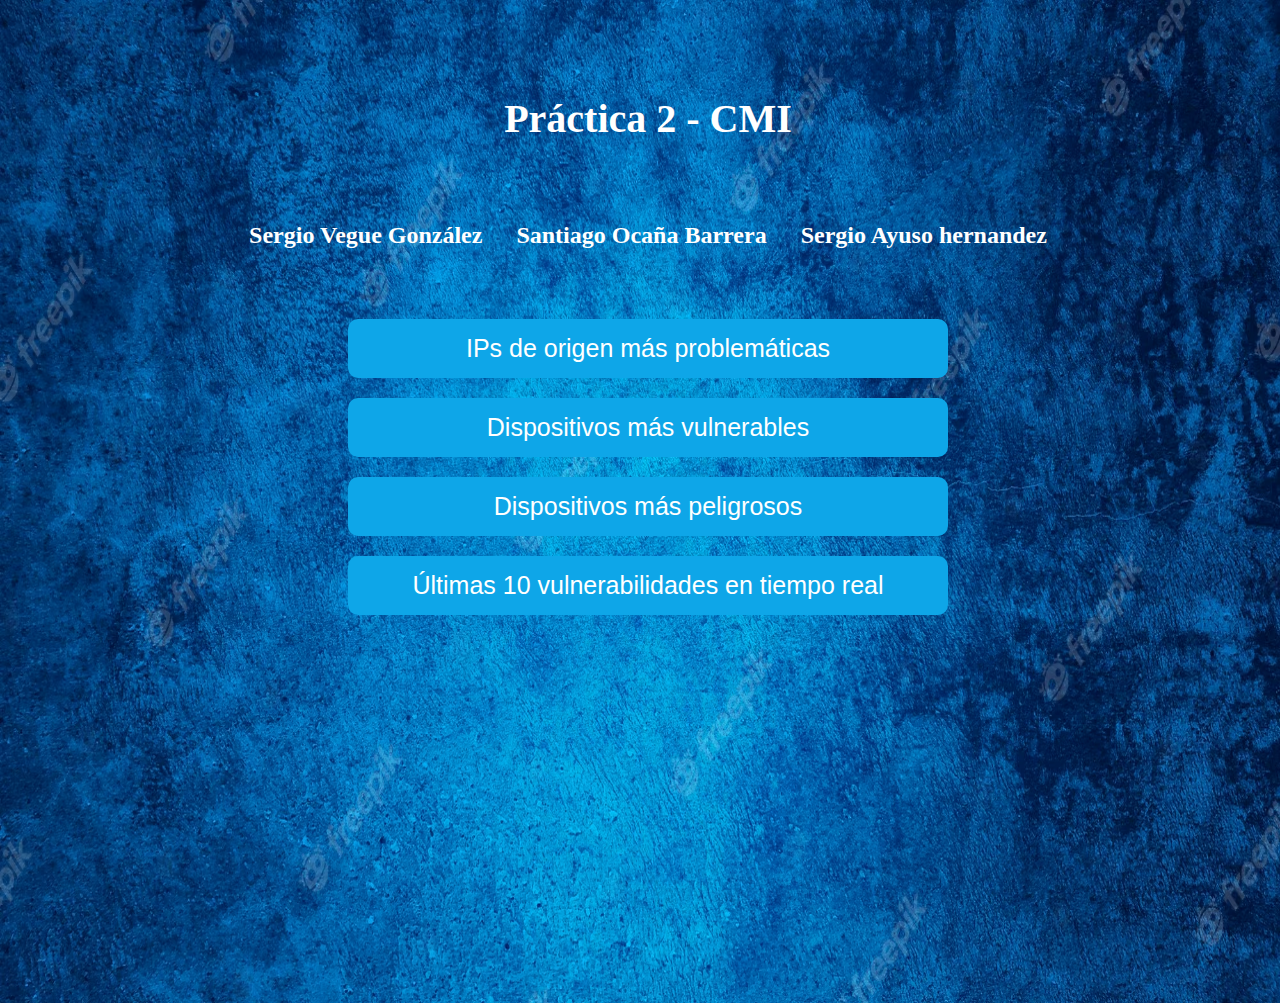
==== templates/index.html @ 4cd7a23b "jh" ====
<html>
<head>
    <link rel="stylesheet" href="../static/index.css"/>
</head>

<body>
    <h1>Pr&aacute;ctica 2 - CMI</h1>
    <div id="nombres">
        <h2>Sergio Vegue Gonz&aacute;lez</h2>
        <h2>Santiago Oca&ntilde;a Barrera</h2>
        <h2>Sergio Ayuso hernandez</h2>
    </div>
    <div id="btns">
        <button onclick="location.href='./ipProblematica.html'">IPs de origen m&aacute;s problem&aacute;ticas</button>
        <button onclick="location.href='./dispositivosVulnerables.html'">Dispositivos m&aacute;s vulnerables</button>
        <button onclick="location.href='./dispositivosPeligrosos.html'">Dispositivos m&aacute;s peligrosos</button>
        <button onclick="location.href='./10vulnerabilidades.html'">&Uacute;ltimas 10 vulnerabilidades en tiempo real</button>
    </div>
</body>

</html>
---- static/index.css ----
body {
    height: 100vh;
    width: 100vw;
    overflow: hidden;
    font-family: verdana;
    background-image: url("./background.avif");
    background-repeat: no-repeat;
    background-size: 100% 100%;
}

h1 {
    width: 100%;
    text-align:center;
    margin-top: 95px;
    margin-bottom: 60px;
    color: white;
    font-size: 40px;
}

#nombres {
    display: flex;
    align-items: center;
    justify-content: center;
}
    #nombres h2 {
        color: white;
        margin-left: 17px;
        margin-right: 17px;
    }

#btns {
    display: flex;
    flex-direction: column;
    align-items: center;
    margin-top: 30px;
}
    #btns button {
        padding: 15px;
        border: none;
        color: white;
        background-color: #0EA6E8;
        border-radius: 10px;
        font-size: 25px;
        margin-top: 20px;
        cursor: pointer;
        width: 600px;
    }
        #btns button:hover {
            padding: 17px;
            border: 1px solid white;
            margin-top: 18px;
        }
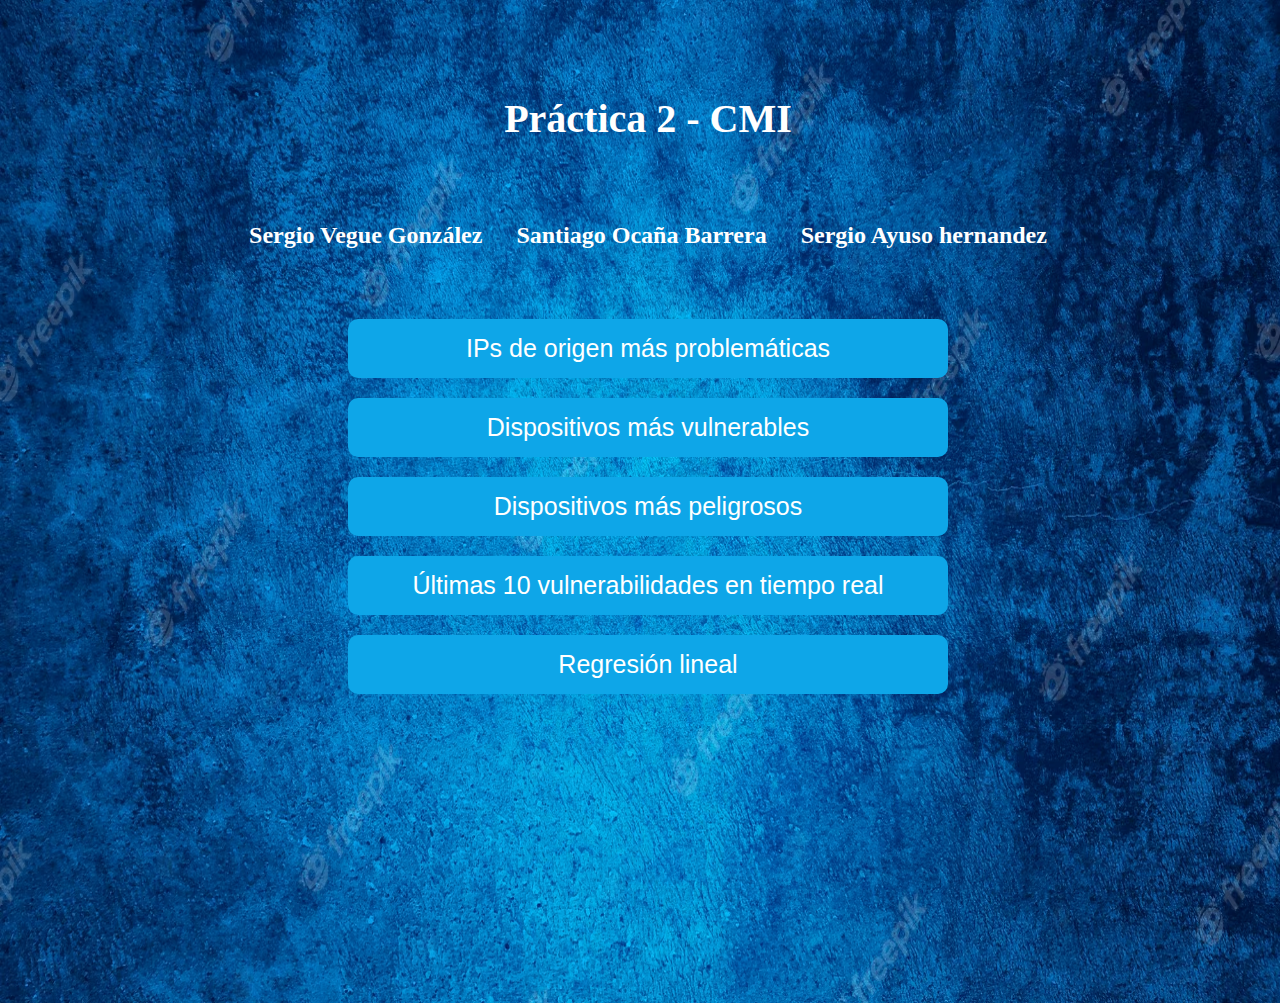
==== commit 23f3eb7c: "jh" ====
--- a/templates/index.html
+++ b/templates/index.html
@@ -15,6 +15,7 @@
         <button onclick="location.href='./dispositivosVulnerables.html'">Dispositivos m&aacute;s vulnerables</button>
         <button onclick="location.href='./dispositivosPeligrosos.html'">Dispositivos m&aacute;s peligrosos</button>
         <button onclick="location.href='./10vulnerabilidades.html'">&Uacute;ltimas 10 vulnerabilidades en tiempo real</button>
+        <button onclick="location.href='./regresionLineal.html'">Regresi&oacute;n lineal</button>
     </div>
 </body>
 
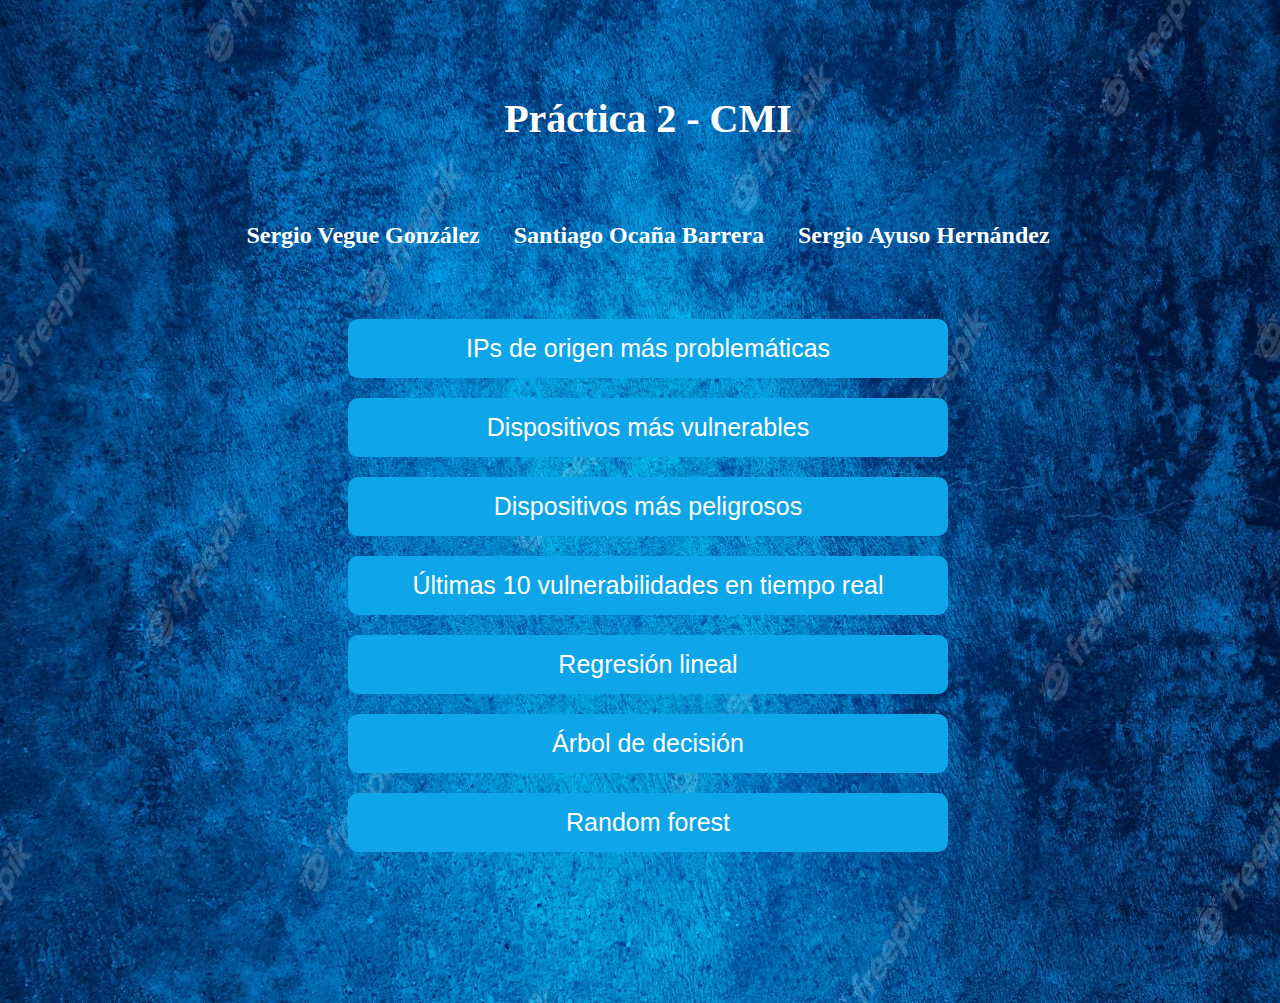
==== commit 36d3d45f: "Modelos IA" ====
--- a/templates/index.html
+++ b/templates/index.html
@@ -8,7 +8,7 @@
     <div id="nombres">
         <h2>Sergio Vegue Gonz&aacute;lez</h2>
         <h2>Santiago Oca&ntilde;a Barrera</h2>
-        <h2>Sergio Ayuso hernandez</h2>
+        <h2>Sergio Ayuso Hernández</h2>
     </div>
     <div id="btns">
         <button onclick="location.href='./ipProblematica.html'">IPs de origen m&aacute;s problem&aacute;ticas</button>
@@ -16,6 +16,8 @@
         <button onclick="location.href='./dispositivosPeligrosos.html'">Dispositivos m&aacute;s peligrosos</button>
         <button onclick="location.href='./10vulnerabilidades.html'">&Uacute;ltimas 10 vulnerabilidades en tiempo real</button>
         <button onclick="location.href='./regresionLineal.html'">Regresi&oacute;n lineal</button>
+        <button onclick="location.href='./ArbolDecision.html'">Árbol de decisión</button>
+        <button onclick="location.href='./RandomForest.html'">Random forest</button>
     </div>
 </body>
 
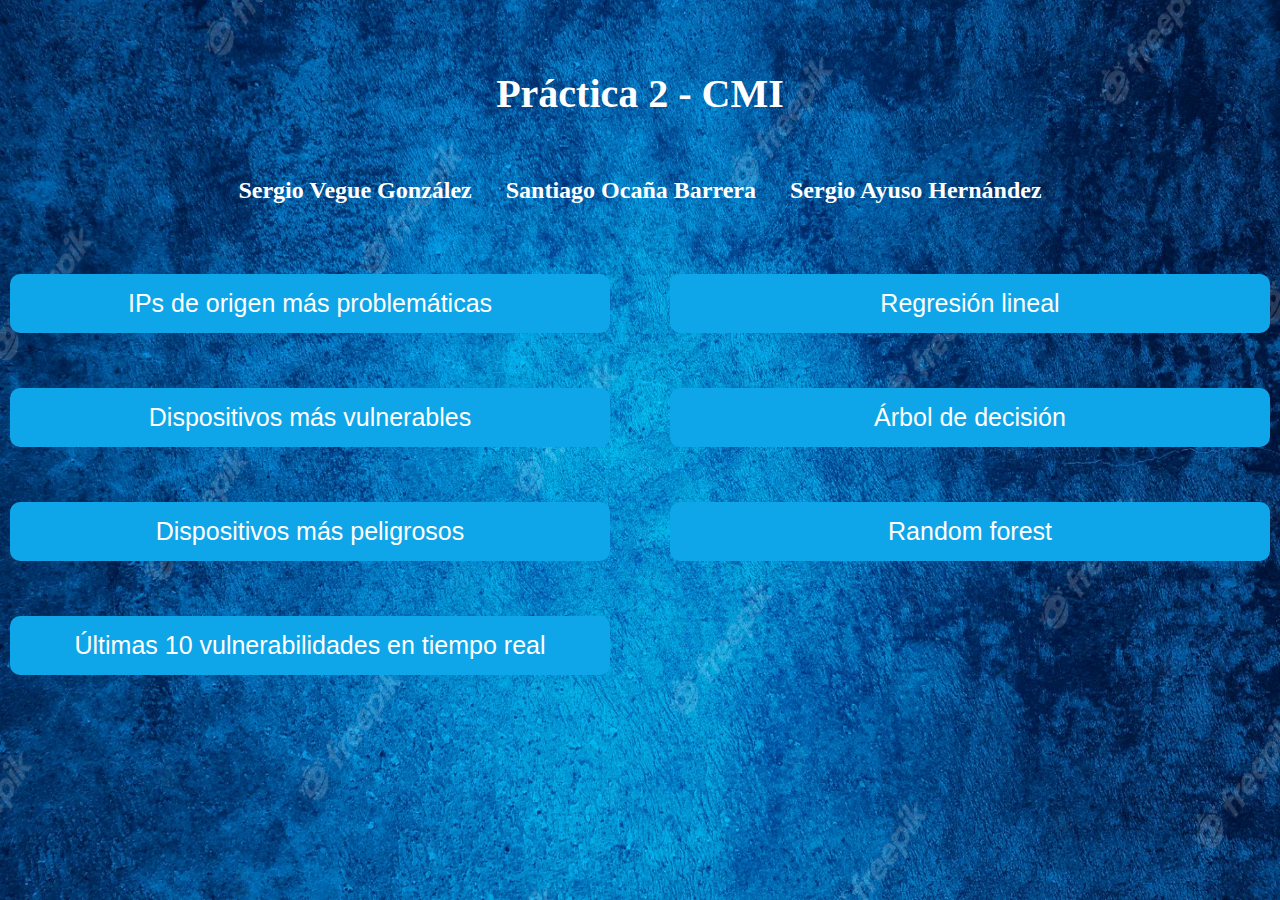
==== commit 5aa77904: "Random forest" ====
--- a/templates/index.html
+++ b/templates/index.html
@@ -1,5 +1,6 @@
 <html>
 <head>
+    <link rel="stylesheet" href="../static/general.css"/>
     <link rel="stylesheet" href="../static/index.css"/>
 </head>
 
@@ -11,13 +12,17 @@
         <h2>Sergio Ayuso Hernández</h2>
     </div>
     <div id="btns">
-        <button onclick="location.href='./ipProblematica.html'">IPs de origen m&aacute;s problem&aacute;ticas</button>
-        <button onclick="location.href='./dispositivosVulnerables.html'">Dispositivos m&aacute;s vulnerables</button>
-        <button onclick="location.href='./dispositivosPeligrosos.html'">Dispositivos m&aacute;s peligrosos</button>
-        <button onclick="location.href='./10vulnerabilidades.html'">&Uacute;ltimas 10 vulnerabilidades en tiempo real</button>
-        <button onclick="location.href='./regresionLineal.html'">Regresi&oacute;n lineal</button>
-        <button onclick="location.href='./ArbolDecision.html'">Árbol de decisión</button>
-        <button onclick="location.href='./RandomForest.html'">Random forest</button>
+        <div id="btns1">
+            <button onclick="location.href='./ipProblematica.html'">IPs de origen m&aacute;s problem&aacute;ticas</button>
+            <button onclick="location.href='./dispositivosVulnerables.html'">Dispositivos m&aacute;s vulnerables</button>
+            <button onclick="location.href='./dispositivosPeligrosos.html'">Dispositivos m&aacute;s peligrosos</button>
+            <button onclick="location.href='./10vulnerabilidades.html'">&Uacute;ltimas 10 vulnerabilidades en tiempo real</button>
+        </div>
+        <div id="btns2">
+            <button onclick="location.href='./regresionLineal.html'">Regresi&oacute;n lineal</button>
+            <button onclick="location.href='./ArbolDecision.html'">Árbol de decisión</button>
+            <button onclick="location.href='./RandomForest.html'">Random forest</button>
+        </div>
     </div>
 </body>
 
--- a/static/general.css
+++ b/static/general.css
@@ -0,0 +1,47 @@
+body {
+    height: 100vh;
+    width: 100vw;
+    margin: 0;
+    padding: 0;
+    position: absolute;
+    overflow-x: hidden;
+    overflow-y: auto;
+    font-family: verdana;
+    background-image: url("./background.avif");
+    background-size: 100% 100%;
+}
+
+h1 {
+    width: 100%;
+    text-align:center;
+    margin-bottom: 40px;
+    color: white;
+    font-size: 40px;
+}
+
+#btns {
+    display: flex;
+    align-items: center;
+    justify-content: center;
+}
+    #btns button {
+        padding: 15px;
+        border: none;
+        color: white;
+        background-color: #0EA6E8;
+        border-radius: 10px;
+        font-size: 17px;
+        margin-top: 30px;
+        margin-left: 10px;
+        margin-right: 10px;
+        cursor: pointer;
+        margin-bottom: 35px;
+    }
+        #btns button:hover {
+            padding: 17px;
+            border: 1px solid white;
+            margin-left: 9px;
+            margin-right: 9px;
+            margin-top: 29px;
+            margin-bottom: 31px;
+        }--- a/static/index.css
+++ b/static/index.css
@@ -1,20 +1,5 @@
-body {
-    height: 100vh;
-    width: 100vw;
-    overflow: hidden;
-    font-family: verdana;
-    background-image: url("./background.avif");
-    background-repeat: no-repeat;
-    background-size: 100% 100%;
-}
-
 h1 {
-    width: 100%;
-    text-align:center;
-    margin-top: 95px;
-    margin-bottom: 60px;
-    color: white;
-    font-size: 40px;
+    margin-top: 70px;
 }
 
 #nombres {
@@ -30,10 +15,16 @@
 
 #btns {
     display: flex;
-    flex-direction: column;
-    align-items: center;
+    align-items: flex-start;
     margin-top: 30px;
 }
+    #btns1, #btns2 {
+        display: flex;
+        flex-direction: column;
+        align-items: center;
+        margin-left: 20px;
+        margin-right: 20px;
+    }
     #btns button {
         padding: 15px;
         border: none;
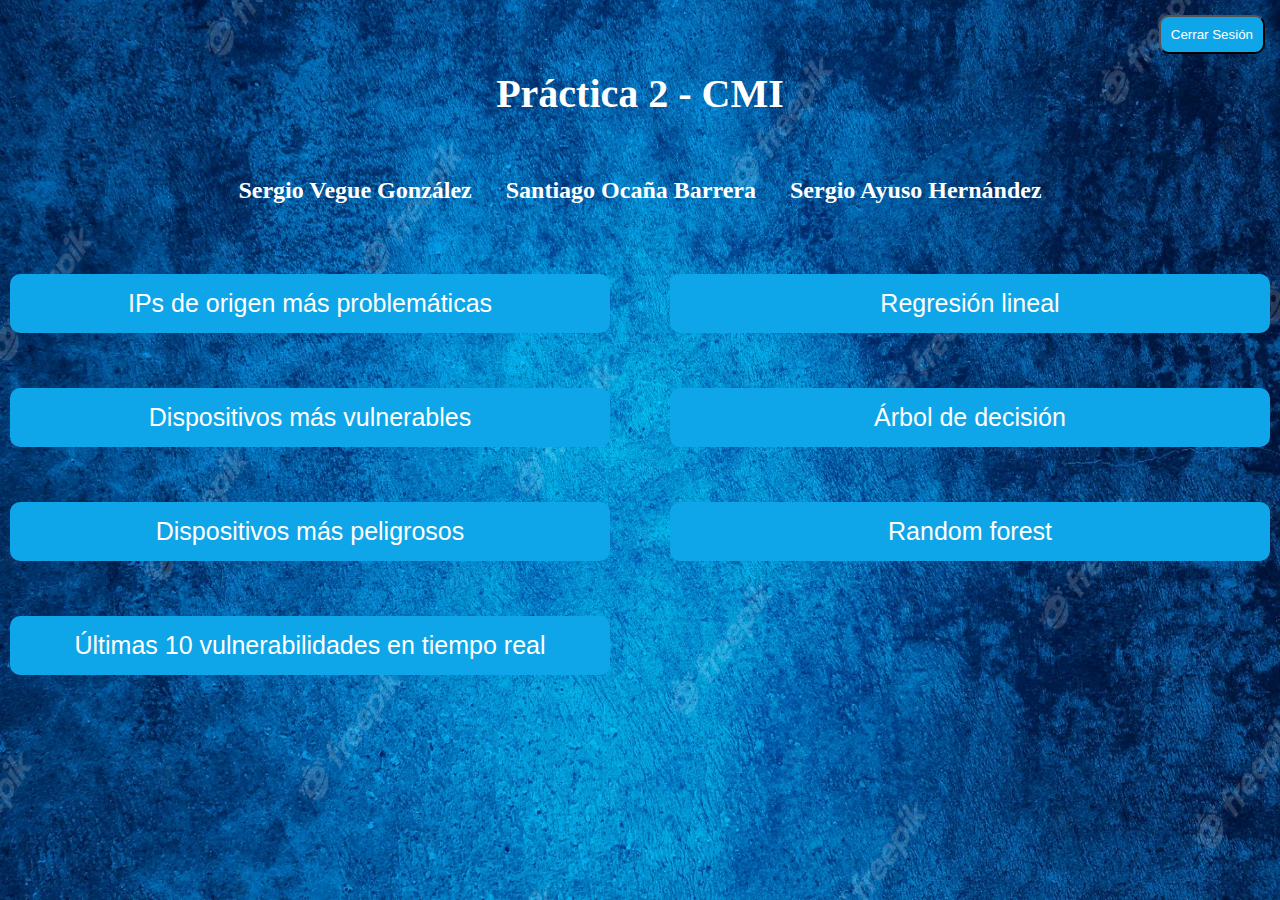
==== commit 9c37d91a: "jh" ====
--- a/templates/index.html
+++ b/templates/index.html
@@ -5,6 +5,7 @@
 </head>
 
 <body>
+    <button id="logout" onclick="location.href='./logout.html'">Cerrar Sesi&oacute;n</button>
     <h1>Pr&aacute;ctica 2 - CMI</h1>
     <div id="nombres">
         <h2>Sergio Vegue Gonz&aacute;lez</h2>
--- a/static/index.css
+++ b/static/index.css
@@ -1,3 +1,14 @@
+#logout {
+    position: absolute;
+    right: 15px;
+    top: 15px;
+    padding: 10px;
+    color: white;
+    background-color: #0EA6E8;
+    border-radius: 10px;
+    cursor: pointer;
+}
+
 h1 {
     margin-top: 70px;
 }
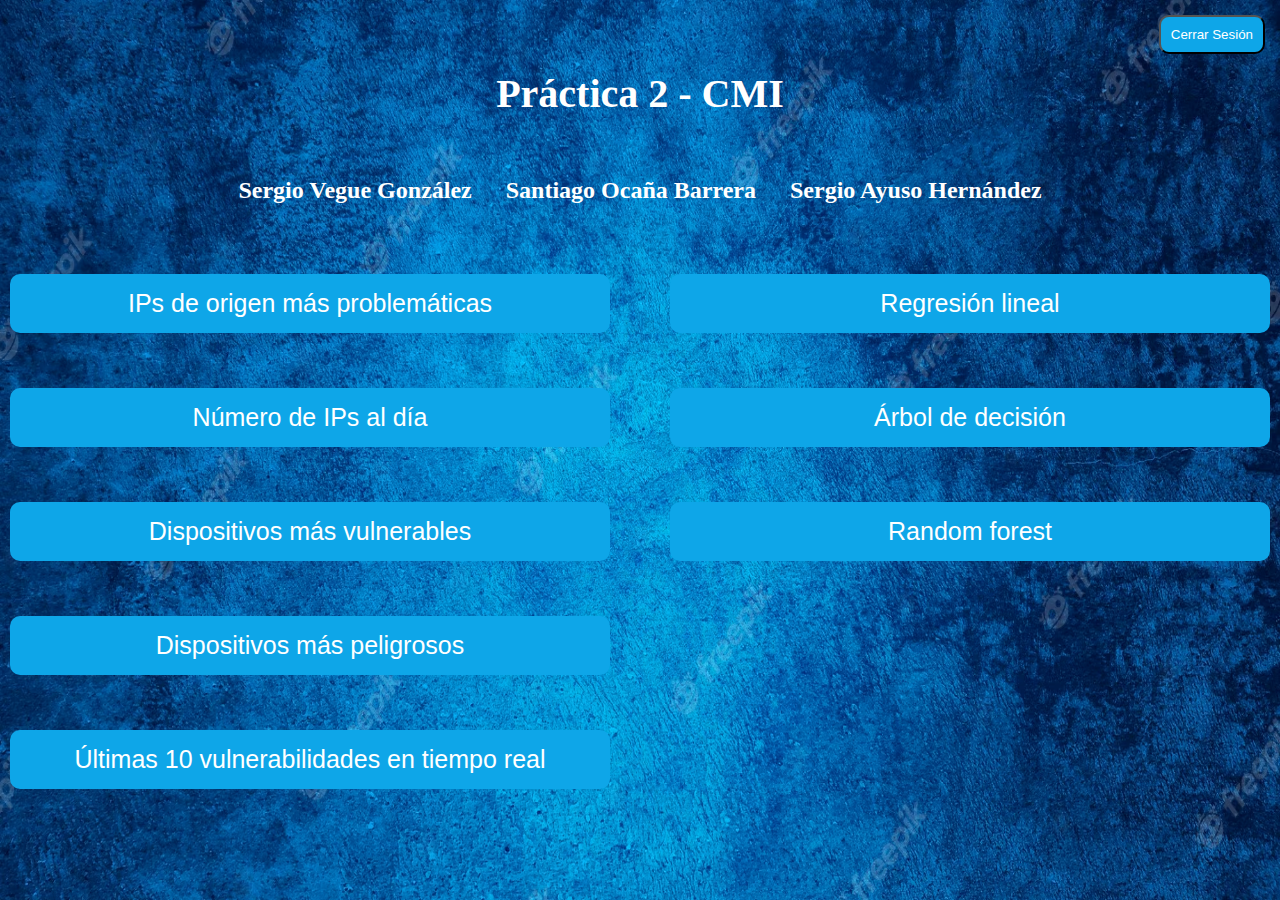
==== commit 3fa70db2: "Analisis de Ips conectadas a diario" ====
--- a/templates/index.html
+++ b/templates/index.html
@@ -15,6 +15,7 @@
     <div id="btns">
         <div id="btns1">
             <button onclick="location.href='./ipProblematica.html'">IPs de origen m&aacute;s problem&aacute;ticas</button>
+			<button onclick="location.href='./ipDiarias.html'">N&uacute;mero de IPs al d&iacute;a</button>
             <button onclick="location.href='./dispositivosVulnerables.html'">Dispositivos m&aacute;s vulnerables</button>
             <button onclick="location.href='./dispositivosPeligrosos.html'">Dispositivos m&aacute;s peligrosos</button>
             <button onclick="location.href='./10vulnerabilidades.html'">&Uacute;ltimas 10 vulnerabilidades en tiempo real</button>
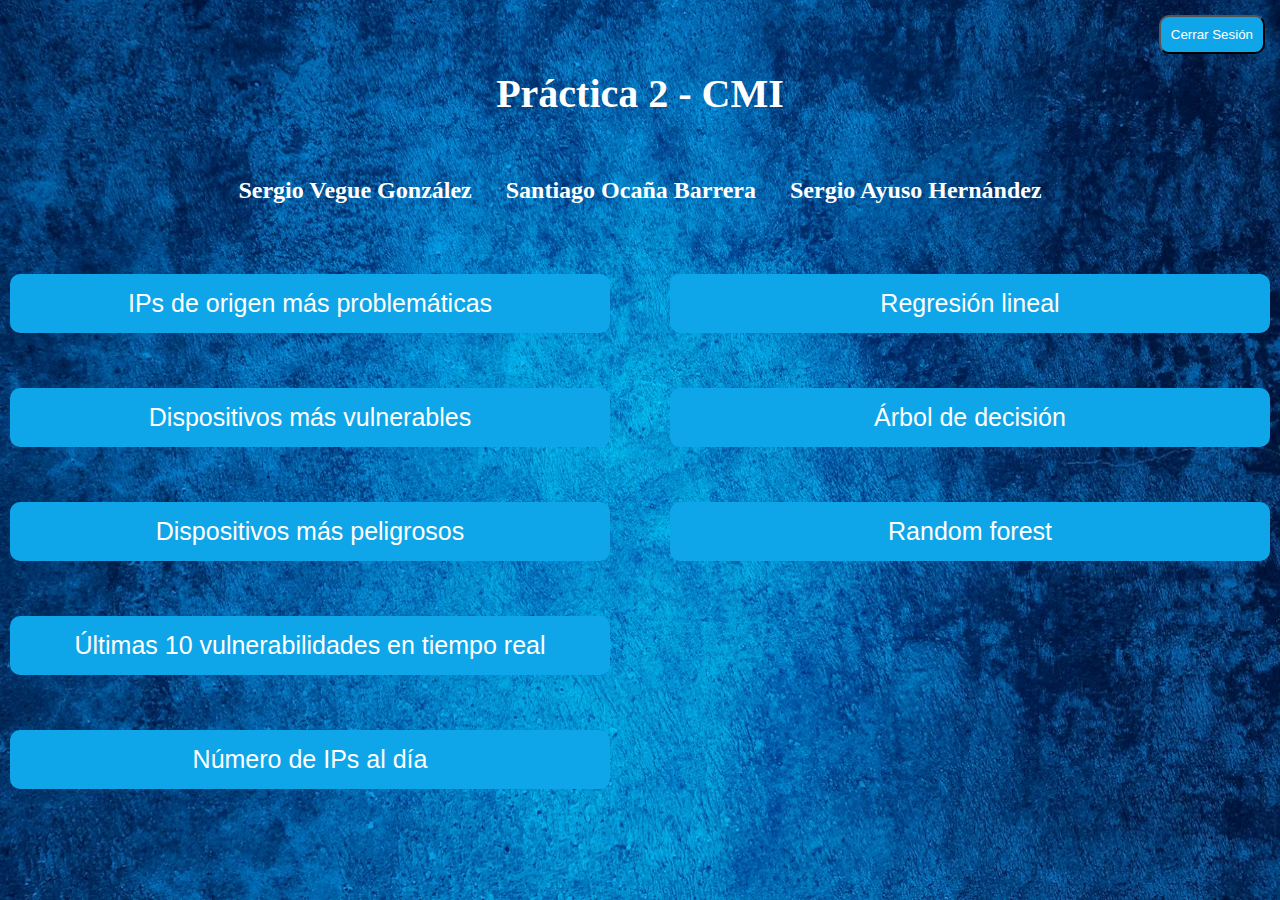
==== commit fc7e4c15: "Arreglos de código y cambio de fondo" ====
--- a/templates/index.html
+++ b/templates/index.html
@@ -15,10 +15,10 @@
     <div id="btns">
         <div id="btns1">
             <button onclick="location.href='./ipProblematica.html'">IPs de origen m&aacute;s problem&aacute;ticas</button>
-			<button onclick="location.href='./ipDiarias.html'">N&uacute;mero de IPs al d&iacute;a</button>
             <button onclick="location.href='./dispositivosVulnerables.html'">Dispositivos m&aacute;s vulnerables</button>
             <button onclick="location.href='./dispositivosPeligrosos.html'">Dispositivos m&aacute;s peligrosos</button>
             <button onclick="location.href='./10vulnerabilidades.html'">&Uacute;ltimas 10 vulnerabilidades en tiempo real</button>
+			<button onclick="location.href='./ipDiarias.html'">N&uacute;mero de IPs al d&iacute;a</button>
         </div>
         <div id="btns2">
             <button onclick="location.href='./regresionLineal.html'">Regresi&oacute;n lineal</button>
